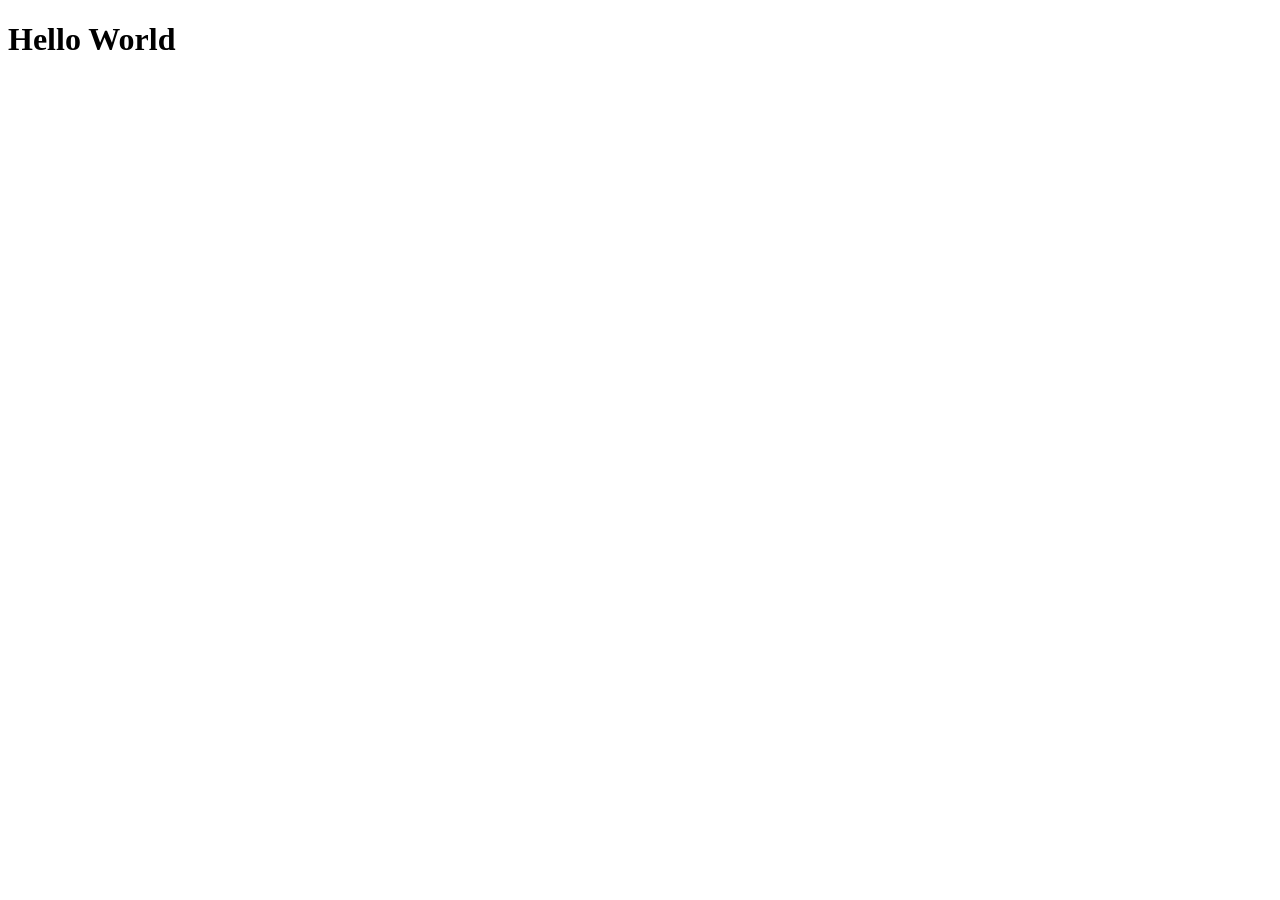
==== index.html @ 7f6f3406 "Primeiro commit" ====
<!DOCTYPE html>
<html lang="pt-br">
<head>
    <meta charset="UTF-8">
    <meta name="viewport" content="width=device-width, initial-scale=1.0">
    <title>Três</title>
</head>
<body>
    <h1>Hello World</h1>
</body>
</html>
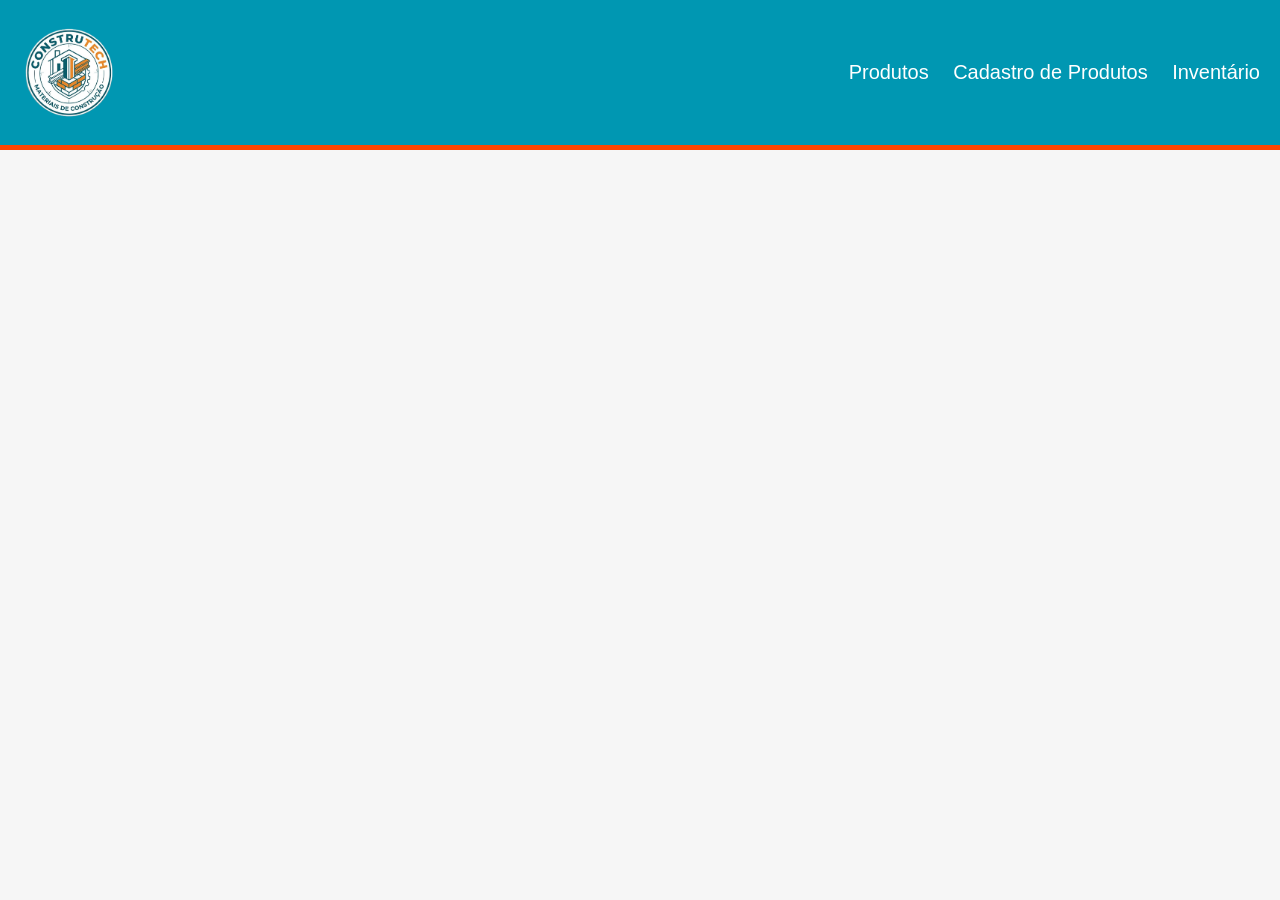
==== commit 31aa2aba: "Criação do header" ====
--- a/index.html
+++ b/index.html
@@ -3,9 +3,18 @@
 <head>
     <meta charset="UTF-8">
     <meta name="viewport" content="width=device-width, initial-scale=1.0">
-    <title>Três</title>
+    <link rel="stylesheet" href="css/style.css">
+    <link rel="icon" type="image/x-icon" href="imagens/Logo.png">
+    <title>ConstruTech</title>
 </head>
 <body>
-    <h1>Hello World</h1>
+    <header class="cabecalho">
+        <img src="imagens/Logo.png">
+        <nav>
+            <a href="index.html" class="botaoCabecalho">Produtos</a>
+            <a href="#" class="botaoCabecalho">Cadastro de Produtos</a>
+            <a href="#" class="botaoCabecalho">Inventário</a>
+        </nav>
+    </header>
 </body>
 </html>
--- a/css/style.css
+++ b/css/style.css
@@ -0,0 +1,35 @@
+* {
+    margin: 0;
+    padding: 0;
+    box-sizing: border-box;
+}
+
+body {
+    background-color: #f6f6f6;
+    font-family: 'Segoe UI', Tahoma, Geneva, Verdana, sans-serif;        
+}
+
+.cabecalho {
+    background-color: #0097b2;
+    display: flex;
+    justify-content: space-between;
+    align-items: center;
+    padding: 20px;
+    border-bottom: solid orangered 5px; 
+}
+
+.cabecalho img{
+    width: 100px;
+}
+
+.botaoCabecalho {
+    color: white;
+    text-decoration: none;
+    font-size: 20px;
+    margin-left: 20px;
+    transition: transform 0.3s ease;
+}
+
+.botaoCabecalho:hover {
+    transform: scale(1.1);
+}
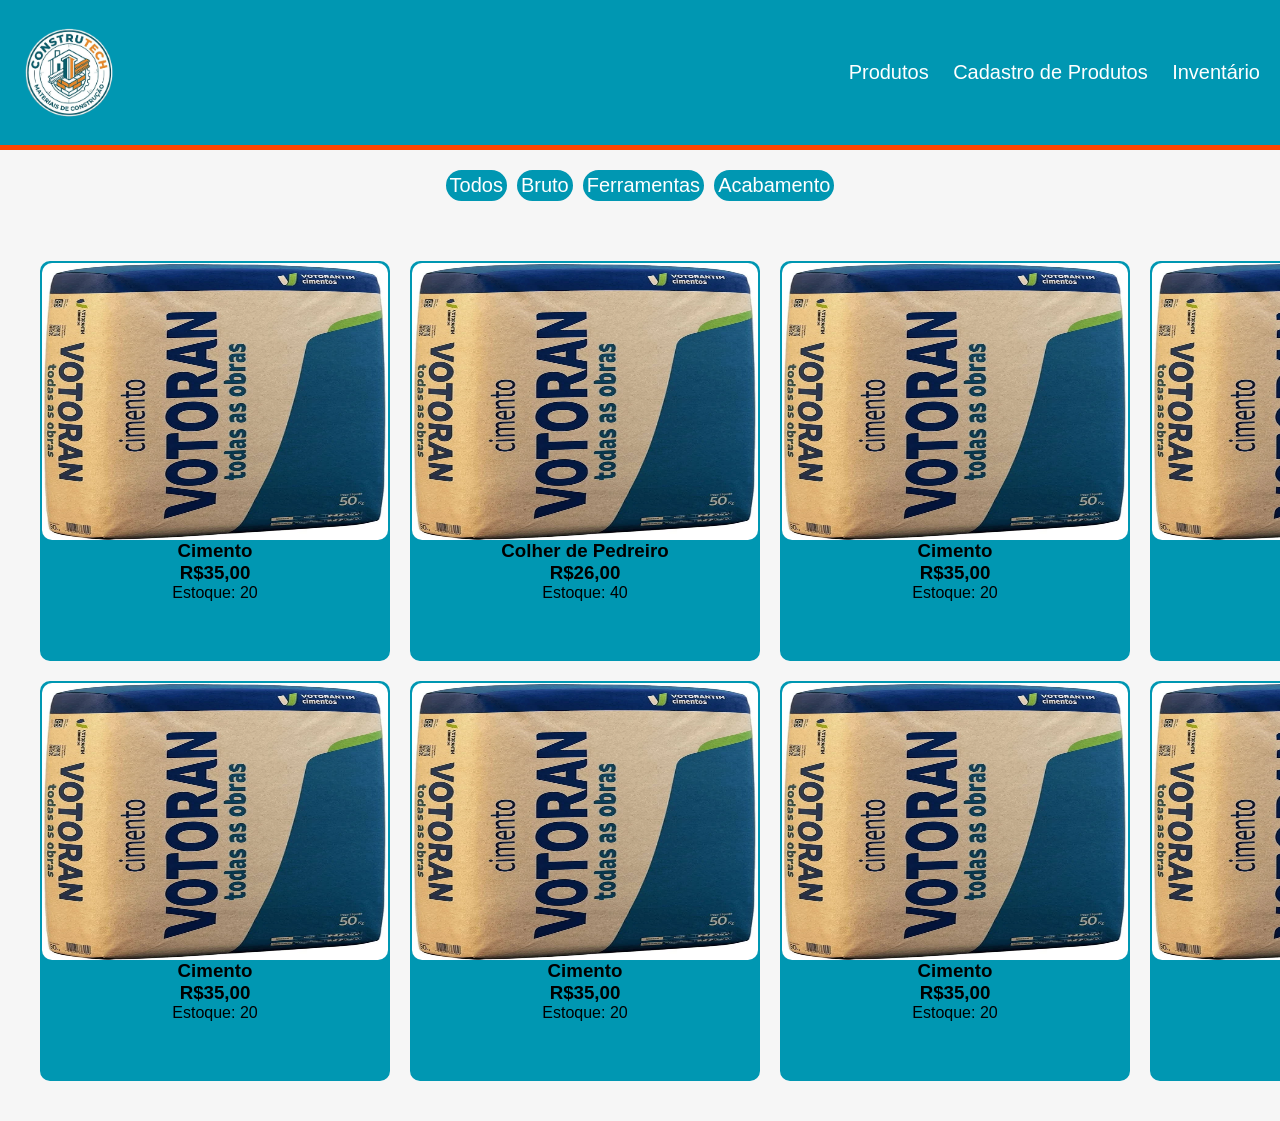
==== commit 465bb599: "coloquei o esqueleto dos produtos de do data" ====
--- a/index.html
+++ b/index.html
@@ -12,9 +12,76 @@
         <img src="imagens/Logo.png">
         <nav>
             <a href="index.html" class="botaoCabecalho">Produtos</a>
-            <a href="#" class="botaoCabecalho">Cadastro de Produtos</a>
+            <a href="cadastro.php" class="botaoCabecalho">Cadastro de Produtos</a>
             <a href="#" class="botaoCabecalho">Inventário</a>
         </nav>
     </header>
+
+    <main>
+        <div class="filtro-categorias">
+            <a class="botao-categoria">Todos</a>
+            <a class="botao-categoria">Bruto</a>
+            <a class="botao-categoria">Ferramentas</a>
+            <a class="botao-categoria">Acabamento</a>
+        </div>
+
+        <div class="produtos">
+            <article class="card">
+                <img src="imagens/cimento50kg.webp">
+                <h3>Cimento</h3>
+                <h3>R$35,00</h3>
+                <p>Estoque: 20</p>
+            </article>
+
+            <article class="card">
+                <img src="imagens/cimento50kg.webp">
+                <h3>Colher de Pedreiro</h3>
+                <h3>R$26,00</h3>
+                <p>Estoque: 40</p>
+            </article>
+
+            <article class="card">
+                <img src="imagens/cimento50kg.webp">
+                <h3>Cimento</h3>
+                <h3>R$35,00</h3>
+                <p>Estoque: 20</p>
+            </article>
+
+            <article class="card">
+                <img src="imagens/cimento50kg.webp">
+                <h3>Cimento</h3>
+                <h3>R$35,00</h3>
+                <p>Estoque: 20</p>
+            </article>
+
+            <article class="card">
+                <img src="imagens/cimento50kg.webp">
+                <h3>Cimento</h3>
+                <h3>R$35,00</h3>
+                <p>Estoque: 20</p>
+            </article>
+
+            <article class="card">
+                <img src="imagens/cimento50kg.webp">
+                <h3>Cimento</h3>
+                <h3>R$35,00</h3>
+                <p>Estoque: 20</p>
+            </article>
+
+            <article class="card">
+                <img src="imagens/cimento50kg.webp">
+                <h3>Cimento</h3>
+                <h3>R$35,00</h3>
+                <p>Estoque: 20</p>
+            </article>
+
+            <article class="card">
+                <img src="imagens/cimento50kg.webp">
+                <h3>Cimento</h3>
+                <h3>R$35,00</h3>
+                <p>Estoque: 20</p>
+            </article>
+        </div>
+    </main>
 </body>
 </html>
--- a/css/style.css
+++ b/css/style.css
@@ -27,9 +27,58 @@
     text-decoration: none;
     font-size: 20px;
     margin-left: 20px;
+}
+
+.filtro-categorias {
+    display: flex;
+    align-items: center;
+    justify-content: center;
+    gap: 10px;
+    padding: 20px;
+}
+
+.botao-categoria {
+    background-color: #0097b2;
+    color: #fff;
+    text-decoration: none;
+    border: solid 4px #0097b2;
+    border-radius: 20px;
+    transition: transform 0.3s ease;
+    font-size: 20px;
+}
+
+.botao-categoria:hover {
+    transform: scale(1.1);
+}
+
+.produtos {
+    display: grid;
+    grid-template-columns: repeat(4, 1fr);
+    grid-template-rows: min-content;
+    flex-direction: row;
+    gap: 20px;
+    padding: 40px;
+}
+
+.card {
+    display: flex;
+    align-items: center;
+    justify-content: start;
+    flex-direction: column;
+    height: 400px;
+    width: 350px;
+    background-color: #0097b2;
+    border: solid 2px #0097b2;
+    border-radius: 10px;
     transition: transform 0.3s ease;
 }
 
-.botaoCabecalho:hover {
+.card:hover {
     transform: scale(1.1);
+}
+
+.card img {
+    width: 100%;
+    height: 70%;
+    border-radius: 10px;
 }
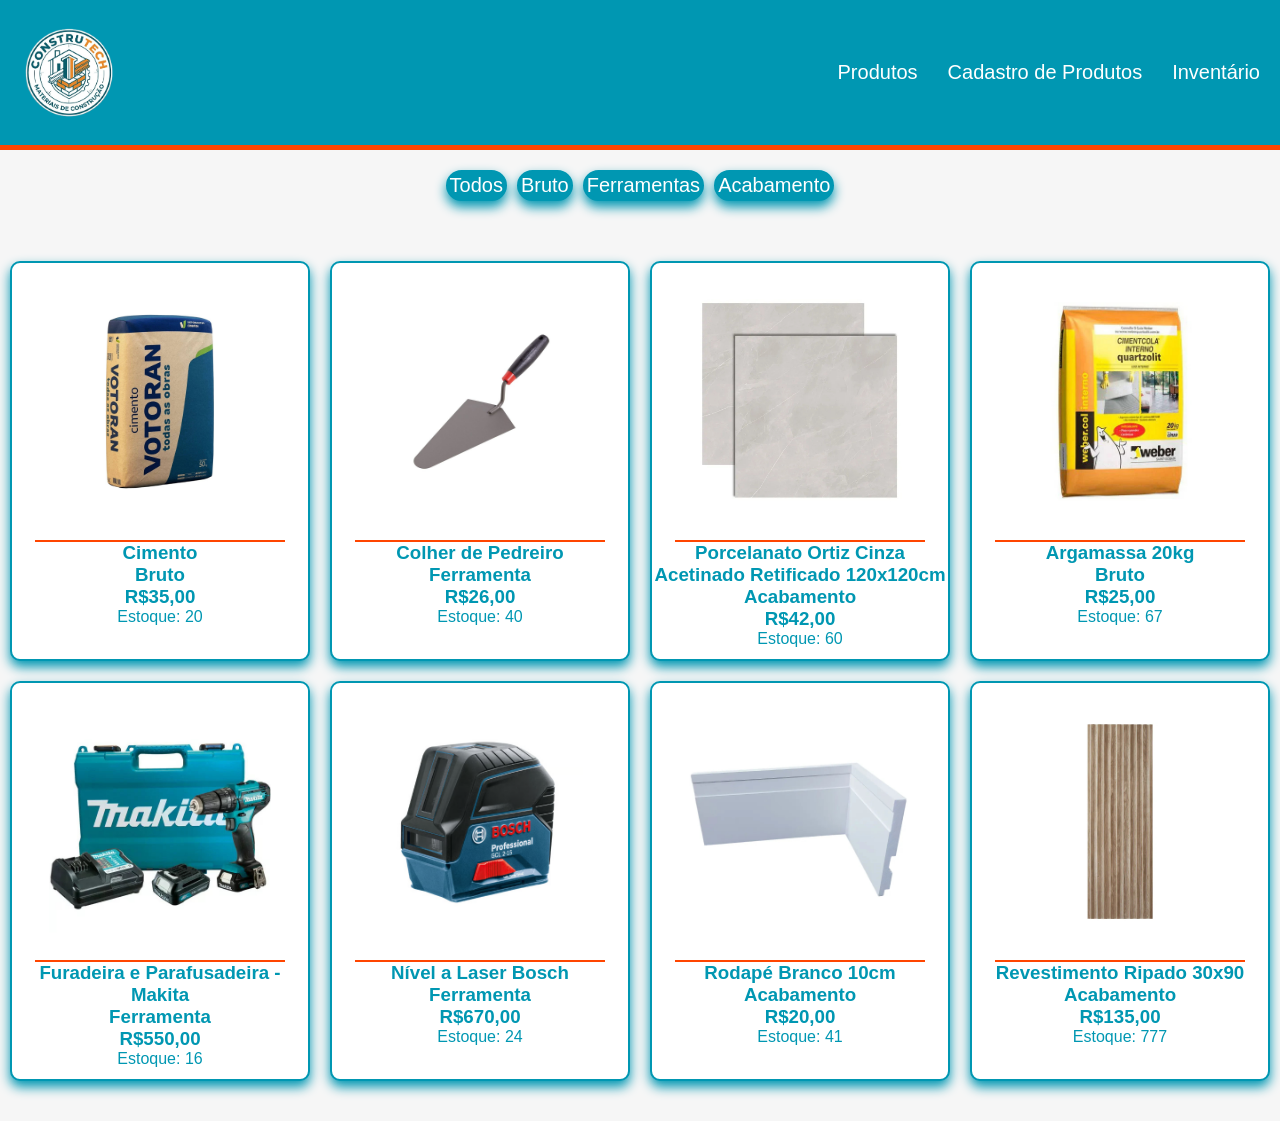
==== commit 870a83e0: "Adicionei os produtos" ====
--- a/index.html
+++ b/index.html
@@ -11,9 +11,9 @@
     <header class="cabecalho">
         <img src="imagens/Logo.png">
         <nav>
-            <a href="index.html" class="botaoCabecalho">Produtos</a>
-            <a href="cadastro.php" class="botaoCabecalho">Cadastro de Produtos</a>
-            <a href="#" class="botaoCabecalho">Inventário</a>
+            <span><a href="index.html" class="botaoCabecalho">Produtos</a></span>
+            <span><a href="cadastro.php" class="botaoCabecalho">Cadastro de Produtos</a></span>
+            <span><a href="#" class="botaoCabecalho">Inventário</a></span>
         </nav>
     </header>
 
@@ -25,62 +25,80 @@
             <a class="botao-categoria">Acabamento</a>
         </div>
 
-        <div class="produtos">
-            <article class="card">
-                <img src="imagens/cimento50kg.webp">
-                <h3>Cimento</h3>
-                <h3>R$35,00</h3>
-                <p>Estoque: 20</p>
-            </article>
+        <div class="produtos-main">
+            <div class="produtos">
+                <article class="card">
+                    <img src="imagens/Cimento50kg.svg">
+                    <div class="linha-card"></div>
+                    <h3>Cimento</h3>
+                    <h3>Bruto</h3>
+                    <h3>R$35,00</h3>
+                    <p>Estoque: 20</p>
+                </article>
 
-            <article class="card">
-                <img src="imagens/cimento50kg.webp">
-                <h3>Colher de Pedreiro</h3>
-                <h3>R$26,00</h3>
-                <p>Estoque: 40</p>
-            </article>
+                <article class="card">
+                    <img src="imagens/ColherPedreiro.svg">
+                    <div class="linha-card"></div>
+                    <h3>Colher de Pedreiro</h3>
+                    <h3>Ferramenta</h3>
+                    <h3>R$26,00</h3>
+                    <p>Estoque: 40</p>
+                </article>
 
-            <article class="card">
-                <img src="imagens/cimento50kg.webp">
-                <h3>Cimento</h3>
-                <h3>R$35,00</h3>
-                <p>Estoque: 20</p>
-            </article>
+                <article class="card">
+                    <img src="imagens/PorcelanatoOrtiz.svg">
+                    <div class="linha-card"></div>
+                    <h3>Porcelanato Ortiz Cinza Acetinado Retificado 120x120cm</h3>
+                    <h3>Acabamento</h3>
+                    <h3>R$42,00</h3>
+                    <p>Estoque: 60</p>
+                </article>
 
-            <article class="card">
-                <img src="imagens/cimento50kg.webp">
-                <h3>Cimento</h3>
-                <h3>R$35,00</h3>
-                <p>Estoque: 20</p>
-            </article>
+                <article class="card">
+                    <img src="imagens/Argamassa.svg">
+                    <div class="linha-card"></div>
+                    <h3>Argamassa 20kg</h3>
+                    <h3>Bruto</h3>
+                    <h3>R$25,00</h3>
+                    <p>Estoque: 67</p>
+                </article>
 
-            <article class="card">
-                <img src="imagens/cimento50kg.webp">
-                <h3>Cimento</h3>
-                <h3>R$35,00</h3>
-                <p>Estoque: 20</p>
-            </article>
+                <article class="card">
+                    <img src="imagens/Parafusadeira.svg">
+                    <div class="linha-card"></div>
+                    <h3>Furadeira e Parafusadeira - Makita</h3>
+                    <h3>Ferramenta</h3>
+                    <h3>R$550,00</h3>
+                    <p>Estoque: 16</p>
+                </article>
 
-            <article class="card">
-                <img src="imagens/cimento50kg.webp">
-                <h3>Cimento</h3>
-                <h3>R$35,00</h3>
-                <p>Estoque: 20</p>
-            </article>
+                <article class="card">
+                    <img src="imagens/NivelaLaser.svg">
+                    <div class="linha-card"></div>
+                    <h3>Nível a Laser Bosch</h3>
+                    <h3>Ferramenta</h3>
+                    <h3>R$670,00</h3>
+                    <p>Estoque: 24</p>
+                </article>
 
-            <article class="card">
-                <img src="imagens/cimento50kg.webp">
-                <h3>Cimento</h3>
-                <h3>R$35,00</h3>
-                <p>Estoque: 20</p>
-            </article>
+                <article class="card">
+                    <img src="imagens/Rodape.svg">
+                    <div class="linha-card"></div>
+                    <h3>Rodapé Branco 10cm</h3>
+                    <h3>Acabamento</h3>
+                    <h3>R$20,00</h3>
+                    <p>Estoque: 41</p>
+                </article>
 
-            <article class="card">
-                <img src="imagens/cimento50kg.webp">
-                <h3>Cimento</h3>
-                <h3>R$35,00</h3>
-                <p>Estoque: 20</p>
-            </article>
+                <article class="card">
+                    <img src="imagens/Revestimento.svg">
+                    <div class="linha-card"></div>
+                    <h3>Revestimento Ripado 30x90</h3>
+                    <h3>Acabamento</h3>
+                    <h3>R$135,00</h3>
+                    <p>Estoque: 777</p>
+                </article>
+            </div>
         </div>
     </main>
 </body>
--- a/css/style.css
+++ b/css/style.css
@@ -22,11 +22,24 @@
     width: 100px;
 }
 
+nav {
+    display: flex;
+    align-items: center;
+    justify-content: center;
+    flex-direction: row;
+    gap: 10px; 
+}
+
 .botaoCabecalho {
     color: white;
     text-decoration: none;
     font-size: 20px;
     margin-left: 20px;
+    transition: transform 0.3s ease;
+}
+
+.botaoCabecalho:hover {
+    transform: scale(1.1);
 }
 
 .filtro-categorias {
@@ -45,32 +58,44 @@
     border-radius: 20px;
     transition: transform 0.3s ease;
     font-size: 20px;
+    box-shadow: 0 6px 12px #0097b2;
 }
 
 .botao-categoria:hover {
     transform: scale(1.1);
 }
 
+.produtos-main {
+    display: flex;
+    align-items: center;
+    justify-content: center;
+}
+
 .produtos {
     display: grid;
     grid-template-columns: repeat(4, 1fr);
     grid-template-rows: min-content;
+    justify-content: center;
+    align-items: center;
     flex-direction: row;
     gap: 20px;
     padding: 40px;
 }
 
 .card {
+    color: #0097b2;
     display: flex;
     align-items: center;
     justify-content: start;
     flex-direction: column;
     height: 400px;
-    width: 350px;
-    background-color: #0097b2;
+    width: 300px;
+    background-color: #fff;
     border: solid 2px #0097b2;
     border-radius: 10px;
+    box-shadow: 0 6px 12px #0097b2;
     transition: transform 0.3s ease;
+    text-align: center;
 }
 
 .card:hover {
@@ -81,4 +106,10 @@
     width: 100%;
     height: 70%;
     border-radius: 10px;
+}
+
+.linha-card {
+    background-color: orangered;
+    width: 250px;
+    height: 2px;
 }
